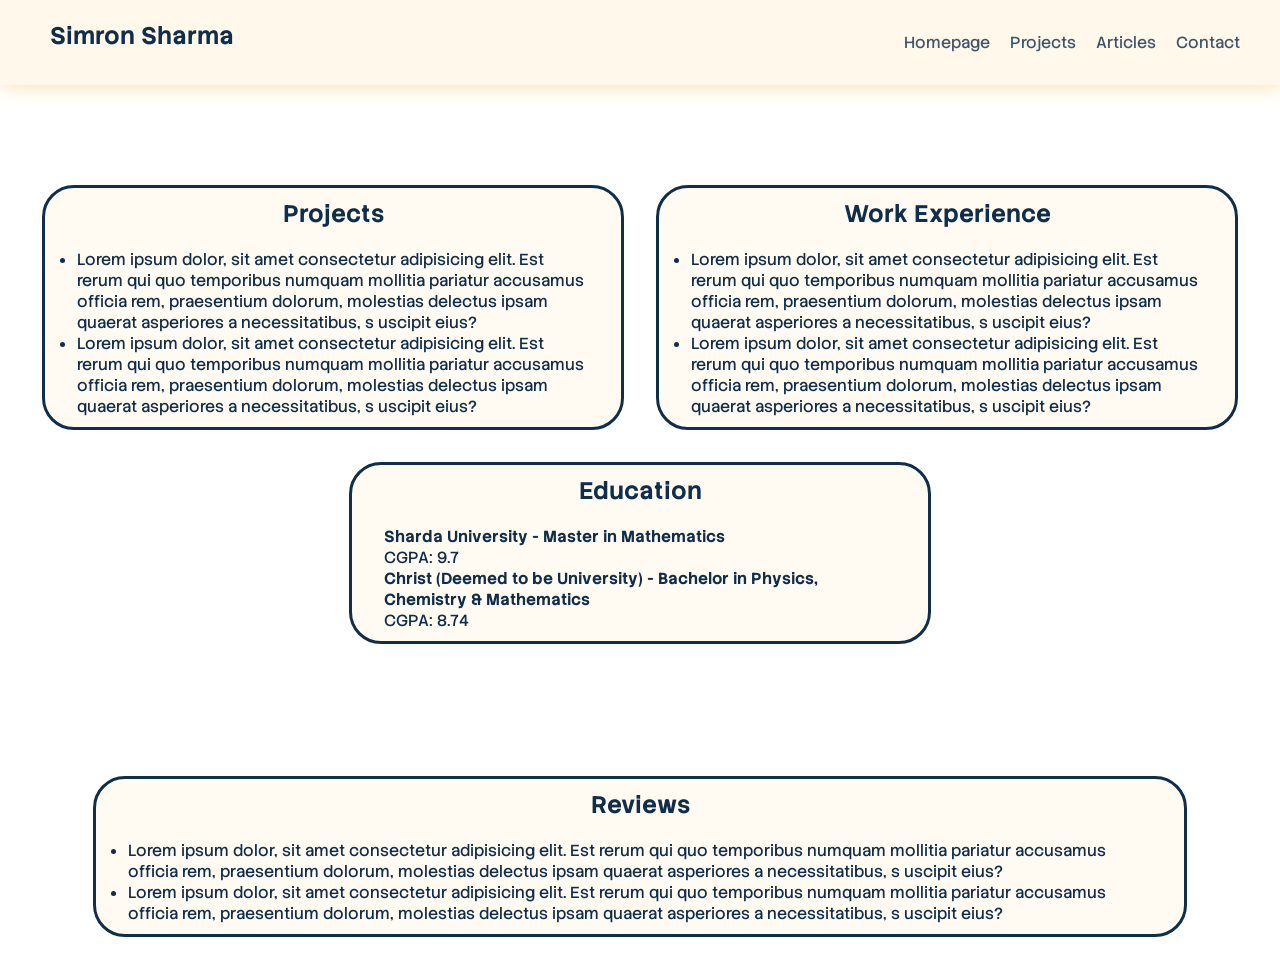
==== index.html @ 469f4dd8 "styled" ====
<!DOCTYPE html>
<html lang="en">
<head>
    <meta charset="UTF-8">
    <meta name="viewport" content="width=device-width, initial-scale=1.0">
    <meta name="description" content="A personal website created with HTML only and has links to multiple other pages like projects, articles and a contact page">
    <meta name="robots" content="index,follow">
    <link rel="stylesheet" href="style.css">
    <link rel="preconnect" href="https://fonts.googleapis.com">
    <link rel="preconnect" href="https://fonts.gstatic.com" crossorigin>
    <link href="https://fonts.googleapis.com/css2?family=Stack+Sans+Text:wght@200..700&display=swap" rel="stylesheet">
    <title>Homepage</title>
</head>
<body>

    <header>
        <nav>
            <div>
                <h1 id="brand">Simron Sharma</h1>
            </div>
            <div id="hyperlinks">
                <a href="index.html">Homepage</a>
                <a href="project.html">Projects</a>
                <a href="article.html">Articles</a>
                <a href="contact.html">Contact</a>
            </div>
        </nav>
    </header>

    <div id="background">
        <main>
            <div id="projects">
                <h2> Projects</h2>
                <ul>
                    <li>Lorem ipsum dolor, sit amet consectetur adipisicing elit. Est rerum qui 
                        quo temporibus numquam mollitia pariatur accusamus officia rem, 
                        praesentium dolorum, molestias delectus ipsam quaerat asperiores a necessitatibus, s
                        uscipit eius?</li>
                    <li>Lorem ipsum dolor, sit amet consectetur adipisicing elit. Est rerum qui 
                        quo temporibus numquam mollitia pariatur accusamus officia rem, 
                        praesentium dolorum, molestias delectus ipsam quaerat asperiores a necessitatibus, s
                        uscipit eius?</li>
                </ul>
            </div>

            <div id="work-experience">
                <h2>Work Experience</h2>
                <ul>
                    <li>Lorem ipsum dolor, sit amet consectetur adipisicing elit. Est rerum qui 
                        quo temporibus numquam mollitia pariatur accusamus officia rem, 
                        praesentium dolorum, molestias delectus ipsam quaerat asperiores a necessitatibus, s
                        uscipit eius?</li>
                    <li>Lorem ipsum dolor, sit amet consectetur adipisicing elit. Est rerum qui 
                        quo temporibus numquam mollitia pariatur accusamus officia rem, 
                        praesentium dolorum, molestias delectus ipsam quaerat asperiores a necessitatibus, s
                        uscipit eius?</li>
                </ul>
            </div>

            <div id="education">
                <h2>Education</h2>
                <h4>Sharda University - Master in Mathematics</h4>
                CGPA: 9.7<br>

                <h4>Christ (Deemed to be University) - Bachelor in Physics, Chemistry &amp; Mathematics</h4>
                CGPA: 8.74
            </div>
        </main>

        <div id="foot">
            <h2>Reviews</h2>
            <ul>
                <li>Lorem ipsum dolor, sit amet consectetur adipisicing elit. Est rerum qui 
                    quo temporibus numquam mollitia pariatur accusamus officia rem, 
                    praesentium dolorum, molestias delectus ipsam quaerat asperiores a necessitatibus, s
                    uscipit eius?
                </li>
                <li>Lorem ipsum dolor, sit amet consectetur adipisicing elit. Est rerum qui 
                    quo temporibus numquam mollitia pariatur accusamus officia rem, 
                    praesentium dolorum, molestias delectus ipsam quaerat asperiores a necessitatibus, s
                    uscipit eius?
                </li>
            </ul>
        </div>
    </div>

</body>
</html>
---- style.css ----
* {
    margin: 0;
    padding: 0;
    font-family: "Stack Sans Text", sans-serif;
}

nav {
    width: 100%;
    display: flex;
    flex-direction: row;
    justify-content: space-between;
    background-color: rgba(255, 247, 230,0.8);
    color: #102e4a;
    box-shadow: 2px 0px 20px rgb(250, 222, 160)
}

#brand {
    padding: 1.25rem 3.125rem;
}

#hyperlinks {
    padding: 2rem;
}

#hyperlinks a{
    text-decoration: none;
    color: rgb(16, 46, 74);
    margin: 0rem 0.5rem;
    opacity: 0.8;
}

#hyperlinks a:hover {
    opacity:1;
    text-decoration: underline;
}

/*media queries for 3-5 devices*/
@media (max-width:859px) {
    main {
        flex-direction:column;
    }
}

@media (max-width:760px) {
    nav {
        flex-direction: column;
    }
}

@media (max-width:416px) {
    #hyperlinks {
        display: flex;
        flex-direction: column;
    }
}


#background {
    background-image: url("Желтый\ |\ Yellow\ to\ white\ gradient\ background\,\ White\ and\ yellow\ background\ hd.jpg");
    background-size: cover;
}

#background main div {
    width: 40%;
    background-color: rgba(255, 247, 230,0.5);
    border: 3px solid #102e4a;
    border-radius: 2rem;
}

main {
    display: flex;
    height: auto;
    flex-direction: row;
    justify-content:center;
    flex-wrap: wrap;
    gap: 2rem;
    padding: 6.25rem 0rem;
}

main div {
    padding: 0.625rem 2rem;
    color: #102e4a;
}

main div h2 {
    text-align: center;
    padding: 0px 0px 20px 0px;
}

#foot {
    margin:2rem auto;
    width: 80%;
    background-color: rgba(255, 247, 230,0.5);
    border: 3px solid #102e4a;
    border-radius: 2rem;
    padding: 0.625rem 2rem;
    color: #102e4a;
}

#foot h2 {
    text-align: center;
     padding: 0px 0px 20px 0px;
}
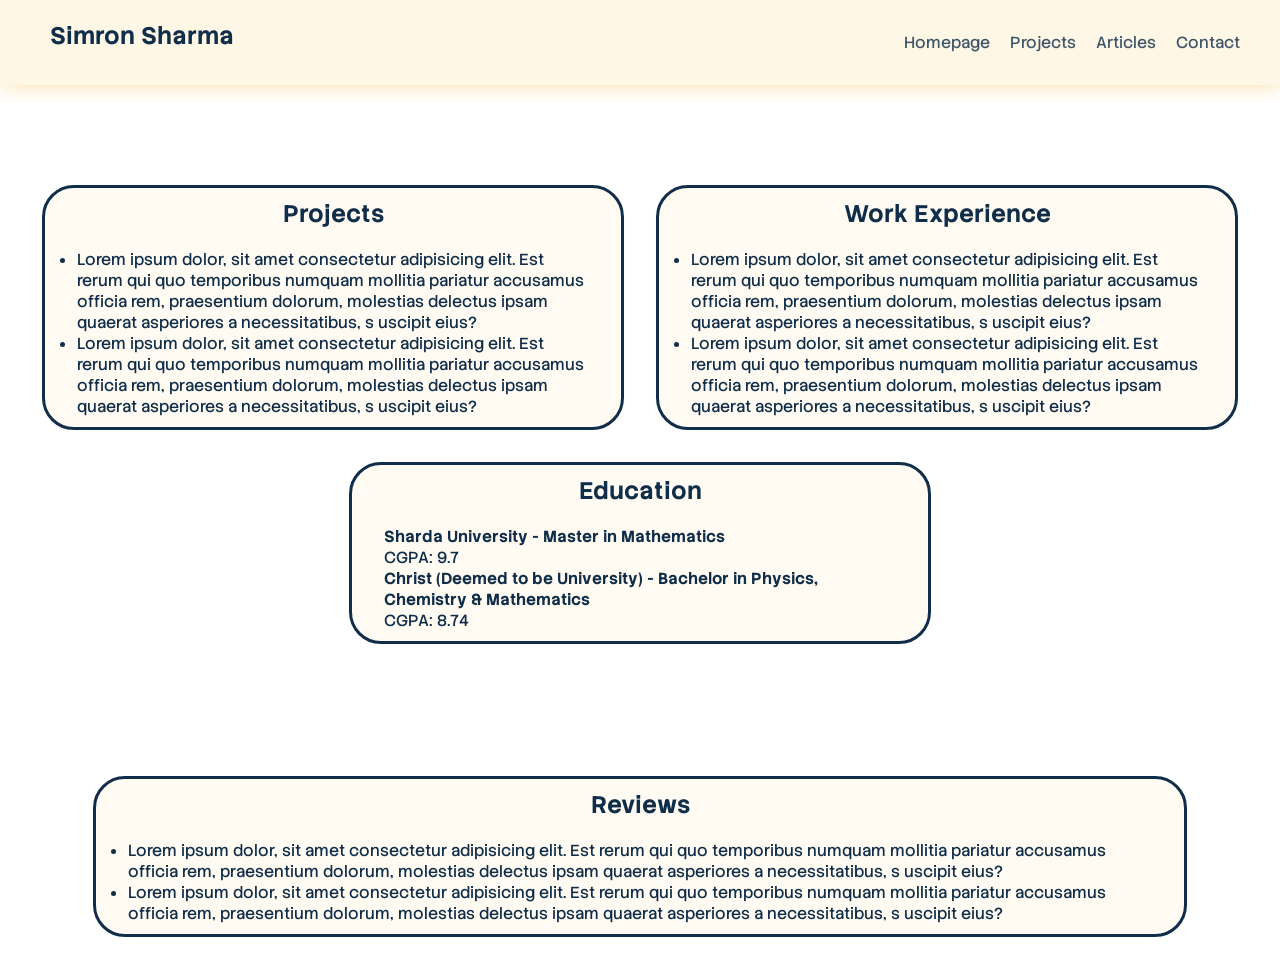
==== commit e7e8359e: "gave ids to necessary elements" ====
--- a/index.html
+++ b/index.html
@@ -28,7 +28,7 @@
     </header>
 
     <div id="background">
-        <main>
+        <main id="index-main">
             <div id="projects">
                 <h2> Projects</h2>
                 <ul>
--- a/style.css
+++ b/style.css
@@ -2,6 +2,11 @@
     margin: 0;
     padding: 0;
     font-family: "Stack Sans Text", sans-serif;
+}
+
+header {
+    position: sticky;
+    top: 0;
 }
 
 nav {
@@ -9,9 +14,9 @@
     display: flex;
     flex-direction: row;
     justify-content: space-between;
-    background-color: rgba(255, 247, 230,0.8);
+    background-color: rgba(255, 247, 230,1);
     color: #102e4a;
-    box-shadow: 2px 0px 20px rgb(250, 222, 160)
+    box-shadow: 2px 0px 20px rgb(250, 222, 160);
 }
 
 #brand {
@@ -36,7 +41,7 @@
 
 /*media queries for 3-5 devices*/
 @media (max-width:859px) {
-    main {
+    #index-main {
         flex-direction:column;
     }
 }
@@ -54,7 +59,6 @@
     }
 }
 
-
 #background {
     background-image: url("Желтый\ |\ Yellow\ to\ white\ gradient\ background\,\ White\ and\ yellow\ background\ hd.jpg");
     background-size: cover;
@@ -67,7 +71,7 @@
     border-radius: 2rem;
 }
 
-main {
+#index-main {
     display: flex;
     height: auto;
     flex-direction: row;
@@ -77,12 +81,12 @@
     padding: 6.25rem 0rem;
 }
 
-main div {
+#index-main div {
     padding: 0.625rem 2rem;
     color: #102e4a;
 }
 
-main div h2 {
+#index-main div h2 {
     text-align: center;
     padding: 0px 0px 20px 0px;
 }
@@ -99,6 +103,33 @@
 
 #foot h2 {
     text-align: center;
-     padding: 0px 0px 20px 0px;
+    padding: 0px 0px 20px 0px;
 }
 
+/* Contact-page Styling */
+
+#box {
+    width: 40%;
+    border: 3px solid #102e4a;
+    background-color: rgba(255, 247, 230,0.5);
+    border-radius: 2rem;
+    text-align: center;
+    padding: 2rem 0rem;
+    margin: auto;
+    margin-top: 3rem;
+}
+
+#box input,textarea {
+    border-radius: 1rem;
+}
+
+#box #action,#email,#message {
+    margin: 1rem 0rem;
+}
+
+#message {
+    display: flex;
+    align-items: center;
+    justify-content: center;
+}
+
